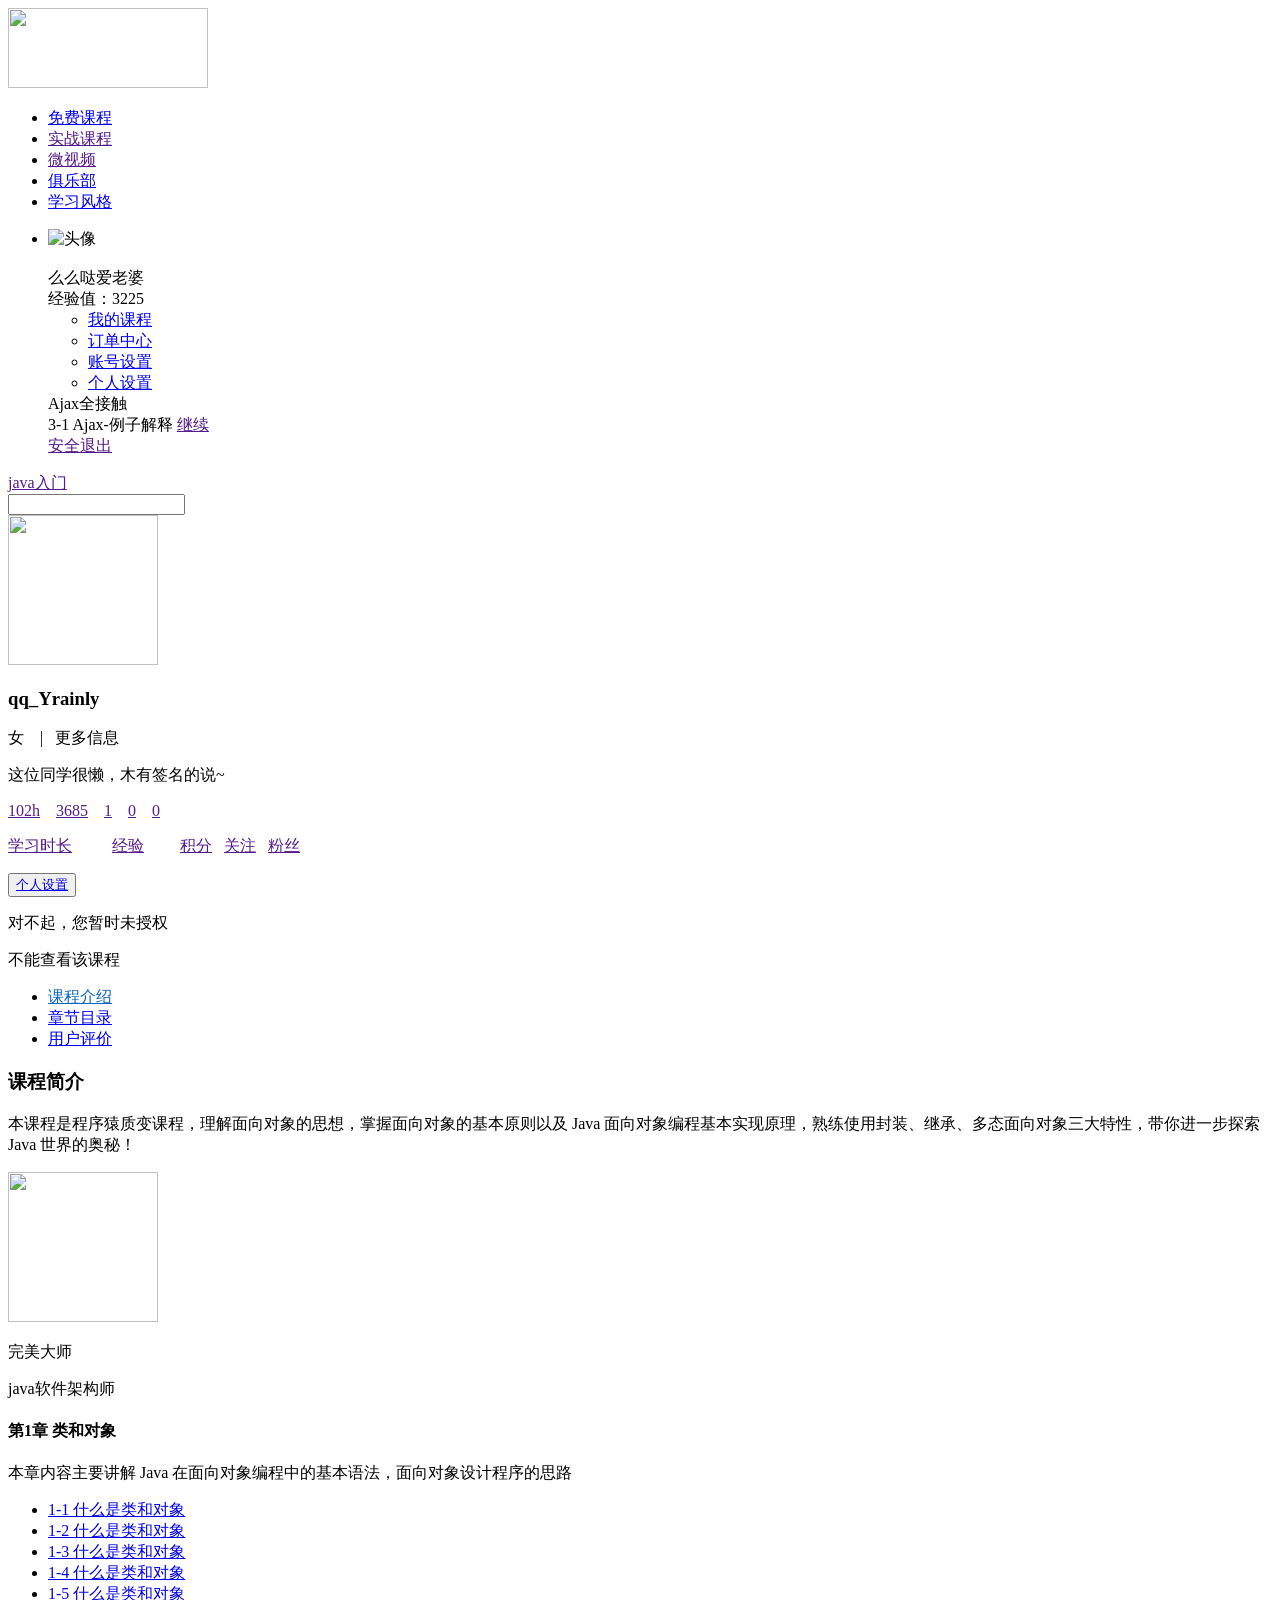
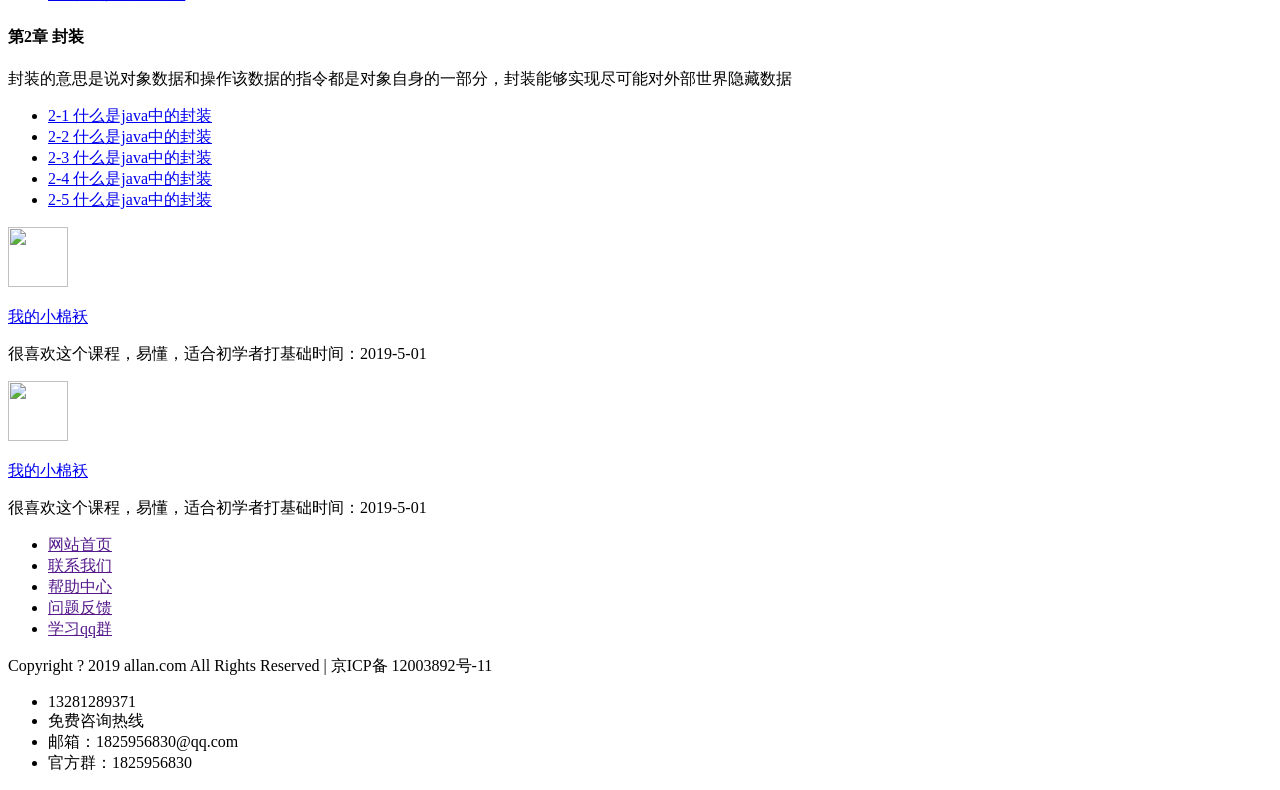
==== src/main/resources/templates/authorize.html @ 1382cc52 "Initial commit" ====
<!DOCTYPE html>
<html lang="en">
<head>
    <meta charset="UTF-8">
    <meta name="viewport" content="width=device-width, initial-scale=1.0">
    <meta http-equiv="X-UA-Compatible" content="ie=edge">
    <title>Document</title>
    <link rel="stylesheet" href="../css/authorize.css">
    <link rel="stylesheet" href="../bootstrap-3.3.7-dist/css/bootstrap.min.css">
    <script src="../jquery-3.3.1/jquery-3.3.1.min.js"></script>
    <script src="../bootstrap-3.3.7-dist/js/bootstrap.min.js"></script>
</head>
<body>
    <div class="contain">
        <!-- 顶部区域 -->
        <!-- header -->
        <div class="header">
            <div class="header-container">
                <!-- logo -->
                <div class="header-container-item1">
                    <img src="../images/login/logo.png" alt="" width="200px" height="80px">
                </div>
                <!-- 导航栏 -->
                <div class="header-container-item2">
                    <ul class="navigation-bar">
                        <li><a href="../index.html" class="navigation-bar-link">免费课程</a></li>
                        <li><a href="" class="navigation-bar-link">实战课程</a></li>
                        <li><a href="" class="navigation-bar-link">微视频</a></li>
                        <li><a href="./study-club.html" class="navigation-bar-link">俱乐部</a></li>
                        <li><a href="./study-type.html" class="navigation-bar-link">学习风格</a></li>
                    </ul>
                </div>
                <!-- 登录 -->
                <div class="header-container-item3">
                    <ul class="login-item">
                        <li class="login-item-li">
                            <img src="../images/item1.jpg" alt="头像" class="head-portrait">
                            <!-- 已登陆后显示的框 -->
                            <div class="login-in">
                                <div class="login-in-item1">
                                    <!-- 头像 -->
                                    <div class="login-in-item1-img">
                                        <img src="../images/item1.jpg" alt="" class="login-in-img">
                                    </div>
                                    <!-- 网名 -->
                                    <div class="login-in-item1-info">
                                        <div class="item1-info-title">
                                            <label>么么哒爱老婆</label>
                                        </div>
                                        <div class="item1-info-experience">
                                            <span>经验值：3225</span>
                                        </div>
                                    </div>
                                </div>
                                <div class="login-in-item2">
                                    <ul class="login-in-item2-center">
                                        <li><a href="./own-home.html"><i class="fa fa-address-book" aria-hidden="true"></i>我的课程</a></li>
                                        <li><a href="./own-home.html"><i class="fa fa-bars" aria-hidden="true"></i>订单中心</a></li>
                                        <li><a href="./own-info.html"><i class="fa fa-cog" aria-hidden="true"></i>账号设置</a></li>
                                        <li><a href="./account-management.html"><i class="fa fa-user" aria-hidden="true"></i>个人设置</a></li>
                                    </ul>
                                </div>
                                <!-- 观看历史 -->
                                <div class="login-in-item3">
                                    <div class="login-in-item3-title"><i class="fa fa-history" aria-hidden="true"></i>Ajax全接触</div>
                                    <div class="login-in-item3-section">
                                        <span class="item3-section-float-left">3-1 Ajax-例子解释</span>
                                        <span class="item3-section-float-right"><a href="">继续</a></span>
                                    </div>
                                </div>
                                <div class="login-in-item4">
                                    <a href="">安全退出</a>
                                </div>
                            </div>
                        </li>
                    </ul>
                    <script>
                        $(document).ready(function(){
                            // 鼠标移到头像上显示信息框
                            $(".login-item-li").hover(function(){
                                $(".login-in").css("display","block");
                                },function(){
                                    $(".login-in").css("display","none");
                            });
                            $(".login-in").hover(function(){
                                $(".login-in").css("display","block");
                                },function(){
                                    $(".login-in").css("display","none");
                            });
                        });
                    </script>
                </div>
                <!-- 搜索框 -->
                <div class="header-container-item4">
                    <!-- 搜索标签 -->
                    <div class="search-tags">
                        <a href="">java入门</a>
                    </div>
                    <!-- 搜索框 -->
                    <div class="search-box">
                        <input type="text">
                    </div>
                    <!-- 搜索按钮 -->
                    <div class="search-buttn">
                        <i class="glyphicon glyphicon-search"></i>
                    </div>
                </div>
            </div>
        </div>
        <!-- 用户个人信息区域 -->
        <div class="userinfo">
            <div class="userinfo-content">
                <div class="userinfo-content-left">
                    <div class="userinfo-content-left-img">
                        <img src="../images/item1.jpg" alt="" width="150px" height="150px">
                    </div>
                    <div class="userinfo-content-left-text">
                        <h3>qq_Yrainly</h3>
                        <p><span class="girl">女</span> &nbsp;&nbsp;&nbsp;|&nbsp;&nbsp; <span class="caret"></span><span data-toggle="collapse" data-target="#demo" style="cursor: pointer;">更多信息</span></p>
                        <div id="demo" class="collapse in">
                            <p class="signature">这位同学很懒，木有签名的说~</p>
                        </div>
                    </div>
                </div>
                <div class="userinfo-content-right">
                    <div class="userinfo-content-right-item1">
                        <p class="number">
                            <a href="">102h</a> &nbsp;&nbsp;
                            <a href="">3685</a> &nbsp;&nbsp;
                            <a href="">1</a> &nbsp;&nbsp;
                            <a href="">0</a> &nbsp;&nbsp;
                            <a href="">0</a> &nbsp;&nbsp;
                        </p>
                        <p class="text">
                            <a href="" title="学习时长102小时43分">学习时长</a> &nbsp;&nbsp;&nbsp;&nbsp;&nbsp;&nbsp;&nbsp;&nbsp;
                            <a href="">经验</a> &nbsp;&nbsp;&nbsp;&nbsp;&nbsp;&nbsp;&nbsp;
                            <a href="">积分</a> &nbsp;
                            <a href="">关注</a> &nbsp;
                            <a href="">粉丝</a> &nbsp;
                        </p>
                    </div>
                    <div class="userinfo-content-right-item2">
                        <button class="glyphicon glyphicon-asterisk" style="color:#D3D3D3;"><a href="./account-management.html">个人设置</a></button>
                    </div>
                </div>
            </div>
        </div>
        <!-- 内容区域 -->
        <div class="content">
            <!-- 授权提示 -->
            <div class="content-item1">
                <div class="content-item1-tips">
                    <p class="tips-state">对不起，您暂时未授权</p>
                    <p class="see-courses">不能查看该课程</p>
                </div>
            </div>
            <!-- 选项卡目录 -->
            <div class="content-item2" id="one">
                <div class="content-item2-top">
                    <ul class="menu" id="click">
                        <li class="active">
                            <a href="javascript:;" style="color:#0B66C1;">课程介绍</a>
                        </li>  
                        <li>
                            <a href="javascript:;">章节目录</a>
                        </li>
                        <li>
                            <a href="javascript:;">用户评价</a>
                        </li>
                    </ul>
                </div>
                <!-- 选项卡内容1 -->
                <div class="content-item2-middle" style="display:block;">
                    <div class="content-item2-middle-item">
                        <div class="content-item2-middle-item-left">
                            <div class="content-item2-middle-item-left-text">
                                <h3>课程简介</h3>
                                <p>本课程是程序猿质变课程，理解面向对象的思想，掌握面向对象的基本原则以及 Java 面向对象编程基本实现原理，熟练使用封装、继承、多态面向对象三大特性，带你进一步探索 Java 世界的奥秘！</p>
                            </div>
                        </div>
                        <div class="content-item2-middle-item-right">
                            <div class="content-item2-middle-item-right-img">
                                <img src="../images/authorize/2.png" alt="" width="150px" height="150px">
                                <p>完美大师</p>
                                <p>java软件架构师</p>
                            </div>
                        </div>
                    </div>
                </div>
                <!-- 选项卡内容2 -->
                <div class="content-item2-middle">
                    <div class="content-item2-middle-item2">
                        <div class="content-item2-middle-item2-header">
                            <h4>第1章 类和对象</h4>
                            <p>本章内容主要讲解 Java 在面向对象编程中的基本语法，面向对象设计程序的思路</p>
                        </div>
                        <div class="content-item2-middle-item2-center">
                            <ul class="part-item">
                                <li><a href="javascript:;" class="test"><span class="glyphicon glyphicon-play-circle"> </span> 1-1 什么是类和对象</a></li>
                                <li><a href="javascript:;" class="test"><span class="glyphicon glyphicon-play-circle"> </span> 1-2 什么是类和对象</a></li>
                                <li><a href="javascript:;" class="test"><span class="glyphicon glyphicon-play-circle"> </span> 1-3 什么是类和对象</a></li>
                                <li><a href="javascript:;" class="test"><span class="glyphicon glyphicon-play-circle"> </span> 1-4 什么是类和对象</a></li>
                                <li><a href="javascript:;" class="test"><span class="glyphicon glyphicon-play-circle"> </span> 1-5 什么是类和对象</a></li>
                            </ul>
                        </div>
                    </div>
                    <div class="content-item2-middle-item2">
                        <div class="content-item2-middle-item2-header">
                            <h4>第2章 封装</h4>
                            <p>封装的意思是说对象数据和操作该数据的指令都是对象自身的一部分，封装能够实现尽可能对外部世界隐藏数据</p>
                        </div>
                        <div class="content-item2-middle-item2-center">
                            <ul class="part-item">
                                <li><a href="javascript:;" class="test"><span class="glyphicon glyphicon-play-circle"> </span> 2-1 什么是java中的封装</a></li>
                                <li><a href="javascript:;" class="test"><span class="glyphicon glyphicon-play-circle"> </span> 2-2 什么是java中的封装</a></li>
                                <li><a href="javascript:;" class="test"><span class="glyphicon glyphicon-play-circle"> </span> 2-3 什么是java中的封装</a></li>
                                <li><a href="javascript:;" class="test"><span class="glyphicon glyphicon-play-circle"> </span> 2-4 什么是java中的封装</a></li>
                                <li><a href="javascript:;" class="test"><span class="glyphicon glyphicon-play-circle"> </span> 2-5 什么是java中的封装</a></li>
                            </ul>
                        </div>
                    </div>
                </div>
                <!-- 选项卡内容3 -->
                <div class="content-item2-middle">
                    <div class="content-item2-middle-item3">
                        <div class="content-item2-middle-item3-img">
                            <img src="../images/own-home/icon.png" alt="" width="60px" height="60px">
                        </div>
                        <div class="content-item2-middle-item3-text">
                            <p><a href="javascript:;">我的小棉袄</a></p>
                            <p>很喜欢这个课程，易懂，适合初学者打基础<span>时间：2019-5-01</span></p>
                        </div>
                    </div>
                    <div class="content-item2-middle-item3">
                        <div class="content-item2-middle-item3-img">
                            <img src="../images/own-home/icon.png" alt="" width="60px" height="60px">
                        </div>
                        <div class="content-item2-middle-item3-text">
                            <p><a href="javascript:;">我的小棉袄</a></p>
                            <p>很喜欢这个课程，易懂，适合初学者打基础<span>时间：2019-5-01</span></p>
                        </div>
                    </div>
                </div>
            </div>
            <!-- footer -->
            <div class="footer">
                <div class="footer-container">
                    <!-- 底部第一块内容区 -->
                    <div class="footer-container-item1">
                        <div class="footer-container-item1-link">
                            <ul class="footer-link-ul">
                                <li><a href="">网站首页</a></li>
                                <li><a href="">联系我们</a></li>
                                <li><a href="">帮助中心</a></li>
                                <li><a href="">问题反馈</a></li>
                                <li><a href="">学习qq群</a></li>
                            </ul>
                        </div>
                        <div class="footer-container-item1-copyright">
                            <p>Copyright ? 2019 allan.com All Rights Reserved | 京ICP备 12003892号-11 </p>
                        </div>
                    </div>
                    <!-- 底部第二块内容区 -->
                    <div class="footer-container-item2">
                        <ul>
                            <li class="footer-item2-contact-phone">13281289371</li>
                            <li class="footer-item2-contact-other">免费咨询热线</li>
                            <li class="footer-item2-contact-other">邮箱：1825956830@qq.com</li>
                            <li class="footer-item2-contact-other">官方群：1825956830</li>
                        </ul>
                    </div>
                </div>
            </div>
        </div>
        </div>
        

    <script>
        function selectChoose(idName1,tagName,idName2,claName1,claName2) {
            var oDiv=document.getElementById(idName1);
            var aTag=oDiv.getElementsByTagName(tagName);
            var oDiv2=document.getElementById(idName2);
            var aClass=oDiv2.getElementsByClassName(claName1);
            for(var i=0;i<aTag.length;i++){
                aTag[i].index=i;
                aTag[i].onclick=function (){
                    for(var i=0;i<aTag.length;i++){
                        aTag[i].className="";
                        aClass[i].style.display="none";
                        aTag[i].getElementsByTagName("a")[0].style.color="grey";
                    }
                    this.className=claName2;
                    this.getElementsByTagName("a")[0].style.color="#0B66C1";
                    aClass[this.index].style.display="block";
                }
            }
        }
        selectChoose("click","li","one","content-item2-middle","active");
    </script>
</body>
</html>
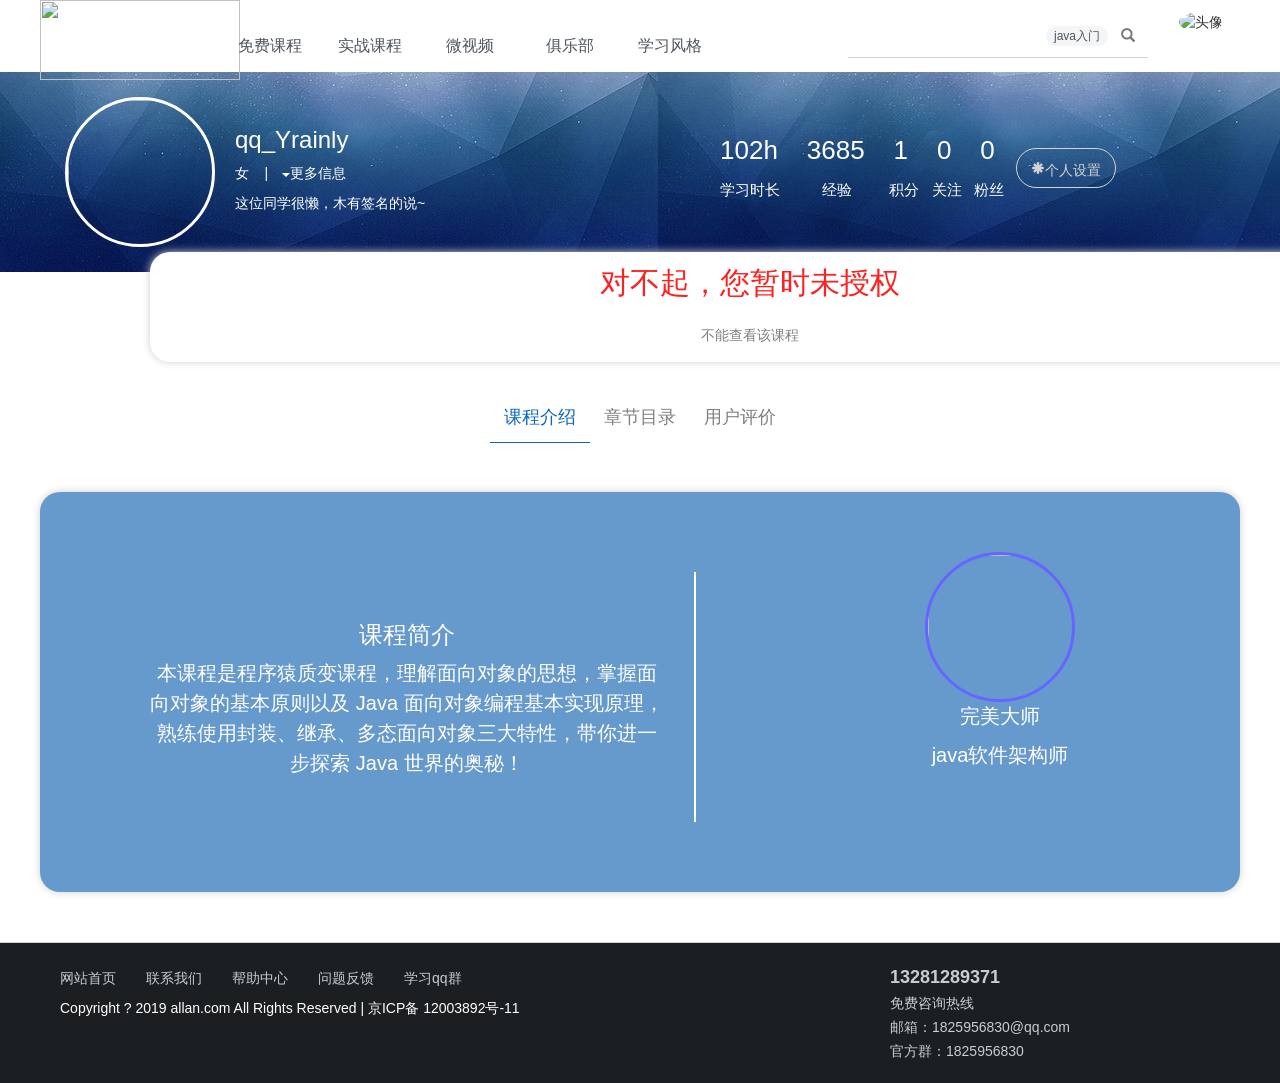
==== commit 54131732: "yhy" ====
--- a/src/main/resources/templates/authorize.html
+++ b/src/main/resources/templates/authorize.html
@@ -5,10 +5,10 @@
     <meta name="viewport" content="width=device-width, initial-scale=1.0">
     <meta http-equiv="X-UA-Compatible" content="ie=edge">
     <title>Document</title>
-    <link rel="stylesheet" href="../css/authorize.css">
-    <link rel="stylesheet" href="../bootstrap-3.3.7-dist/css/bootstrap.min.css">
-    <script src="../jquery-3.3.1/jquery-3.3.1.min.js"></script>
-    <script src="../bootstrap-3.3.7-dist/js/bootstrap.min.js"></script>
+    <link rel="stylesheet" href="../static/css/authorize.css">
+    <link rel="stylesheet" href="../static/bootstrap-3.3.7-dist/css/bootstrap.min.css">
+    <script src="../static/jquery-3.3.1/jquery-3.3.1.min.js"></script>
+    <script src="../static/bootstrap-3.3.7-dist/js/bootstrap.min.js"></script>
 </head>
 <body>
     <div class="contain">
--- a/src/main/resources/static/css/authorize.css
+++ b/src/main/resources/static/css/authorize.css
@@ -0,0 +1,673 @@
+/* 授权页面 */
+/* 去除浏览器自带的边距 */
+*{
+    margin: 0;
+    padding: 0;
+}
+li{
+    list-style: none;
+}
+/* 设置页面字体大小以及类型 */
+body{
+    font: normal 100% Helvetica,Arial,sans-serif;
+}
+html{
+    font-size: 16px;
+}
+/* 设置主容器大小 */
+.contain{
+    width: 100%;
+    height: auto;
+    margin:0 auto;
+}
+/* 顶部区域样式 */
+/* 头部 */
+.header{
+    width: 100%;
+    height: 72px;
+    position: relative;
+    z-index: 1;
+    margin: 0 auto;
+}
+/* 导航栏 */
+.header-container{
+    width: 1200px;
+    height: 100%;
+    margin:0 auto;
+}
+/* logo */
+.header-container-item1{
+    width: 180px;
+    height: 72px;
+    float: left;
+}
+/* 导航栏 */
+.header-container-item2{
+    width: auto;
+    height: 100%;
+    float: left;
+}
+/* 登录 */
+.header-container-item3{
+    width: 72px;
+    height: 100%;
+    float: right;
+    position: relative;
+}
+/* 搜索框 */
+.header-container-item4{
+    width: 300px;
+    height: 100%;
+    float: right;
+    position: relative;
+    margin-right: 20px;
+    position: relative;
+}
+/* 导航栏li */
+.navigation-bar{
+    width: auto;
+    height: 52px;
+    margin-top: 20px;
+}
+.navigation-bar>li{
+    float: left;
+    width: 100px;
+    height: 52px;
+    text-align: center;
+    line-height: 52px;
+}
+/* 导航栏链接 */
+.navigation-bar>li>a{
+    display: inline-block;
+    font-size: 16px;
+    color: #4e555d;
+    font-weight: 400;
+    transition: background-color 0.2s linear;
+}
+/* 链接伪类 */
+.navigation-bar>li>a:link,
+.navigation-bar>li>a:visited{
+    text-decoration: none;
+}
+/* 登录部分样式 */
+.login-item{
+    width: 50px;
+    height: 50px;
+    margin:11px auto;
+    position: relative;
+}
+.login-item-li{
+    width: 50px;
+    height: 50px;
+    margin:11px auto;
+    position: relative;
+}
+/* 头像 */
+.head-portrait{
+    width: 100%;
+    height: 100%;
+    border-radius: 50%;
+}
+/* 已登录后的显示框 */
+.login-in{
+    position: absolute;
+    right: -208px;
+    top: 60px;
+    transform: translateX(-50%);
+    width: 220px;
+    min-height: 260px;
+    border: 1px #ccc solid;
+    box-shadow: 1px 1px 5px 0 #ccc;
+    background-color: #ffffff;
+    padding: 25px 25px 15px 25px;
+    z-index: 9999;
+    box-sizing: unset;
+    display: none;
+}
+/* 三角符号 */
+.login-in:after, .login-in:before {
+    display: inline-block;
+    content: '';
+    width: 0;
+    height: 0;
+    position: absolute;
+    right: 80px;
+    top: -16px;
+    border: 8px #ccc solid;
+    border-color: transparent transparent #ccc;
+    transform: translateX(-50%);
+}
+/* 已登录后显示框内容 */
+/* 头像和网名 */
+.login-in-item1{
+    width: 220px;
+    height: 50px;
+}
+.login-in-item1>div{
+    float: left;
+    height: 50px;
+}
+.login-in-item1-img{
+    width: 50px;
+    height: 50px;
+}
+.login-in-item1-info{
+    width: 170px;
+    height: 50px;
+    padding-left: 10px;
+}
+.login-in-img{
+    width: 100%;
+    height: 100%;
+    border-radius: 50%;
+}
+.item1-info-title{
+    width: 160px;
+    height: 25px;
+    line-height: 25px;
+    font-size: 16px;
+}
+.item1-info-experience{
+    width: 160px;
+    height: 25px;
+    line-height: 25px;
+    font-size: 12px;
+    color: #cacace;
+}
+.fa-address-book,.fa-bars,.fa-cog,.fa-user{
+    margin-right: 5px;
+    line-height: 25px;
+}
+/*用户个人中心center  */
+.login-in-item2{
+    width: 220px;
+    height: auto;
+    margin-top: 20px;
+    overflow: hidden;
+}
+.login-in-item2-center>li{
+    float: left;
+    width: 108px;
+    height: 36px;
+    background-color: #F8FAFC;
+    margin-right: 2px;
+    margin-bottom: 2px;
+    line-height: 36px;
+    text-align: center;
+}
+.login-in-item2-center>li>:link,
+.login-in-item2-center>li>a:visited{
+    text-decoration: none;
+    color:#1c1f21;
+}
+.login-in-item2-center>li:hover{
+    background-color: #D9DDE1;
+}
+/* 上次观看记录 */
+.login-in-item3{
+    width: 220px;
+    height: auto;
+    margin-top: 20px;
+    padding-bottom: 10px;
+    overflow: hidden;
+    border-bottom: 1px solid lightgrey;
+}
+.login-in-item3-title{
+    width: 100%;
+    height: 30px;
+    line-height: 30px;
+    font-size: 18px;
+    font-weight: 500;
+}
+.login-in-item3-section{
+    width: 100%;
+    height: 30px;
+    line-height: 30px;
+    font-size: 14px;
+}
+.item3-section-float-left{
+    float: left;
+    padding-left: 28px;
+}
+.item3-section-float-right{
+    float: right;
+}
+.item3-section-float-right>a:link,
+.item3-section-float-right>a:visited{
+    color: #00b43c;
+    text-decoration: none;
+}
+.fa-history{
+    margin-right: 10px;
+}
+/* 安全退出 */
+.login-in-item4{
+    width: 100%;
+    height: 40px;
+    line-height: 40px;
+}
+.login-in-item4>a:link,
+.login-in-item4>a:visited{
+    color: #93999F;
+    text-decoration: none;
+}
+.login-in-item4>a:hover{
+    color: #4d555d;
+}
+/* 搜索标签 */
+.search-tags{
+    z-index: 100;
+    position: absolute;
+    bottom: 24px;
+    right: 40px;
+}
+.search-tags a{
+    color: #4D555D;
+    padding: 3px 8px;
+    background-color: #f3f5f7;
+    border-radius: 12px;
+    font-size: 12px;
+    line-height: 24px;
+    font-weight: 400;
+}
+.search-tags a:link,.search-tags a:visited{
+    text-decoration: none;
+}
+/* 搜索框盒子 */
+.search-box{
+    width: 100%;
+    height: 46px;
+    margin-top:13px;
+}
+input{
+    outline: none;
+    border: 0;
+}
+.search-box input{
+    border-bottom: 1px solid lightgrey;
+    height: 45px;
+    width: 100%;
+}
+/* 搜索按钮 */
+.search-buttn{
+    width: 40px;
+    height: 24px;
+    text-align: center;
+    position: absolute;
+    display: inline-block;
+    right: 0;
+    bottom: 24px;
+    padding: 0 8px;
+    border-radius: 18px;
+    line-height: 24px;
+    color: #757a7e;
+}
+.search-icon{
+    display: block;
+    height: 24px;
+    color: #757a7e;
+    cursor: pointer;
+    font-size: 20px;
+    line-height: 24px;
+    width: 20px;
+}
+/* 用户个人信息区域 */
+.userinfo{
+    width: 100%;
+    height: 200px;
+    background-image: url(../images/own-home/1.jpg);
+}
+.userinfo-content{
+    width: 1200px;
+    height: 200px;
+    margin: 0 auto;
+}
+/* 用户个人信息区域左侧 */
+.userinfo-content-left{
+    width: 50%;
+    float: left;
+    padding: 25px 25px 0px 25px;
+    color: #D1D1D1;
+}
+.userinfo-content-left-img{
+    width: 160px;
+    height: 160px;
+    margin-right: 10px;
+    float: left;
+}
+.userinfo-content-left-img img{
+    border:3px solid #fff;
+    border-radius: 50%;
+}
+.userinfo-content-left-text{
+    margin: 30px;
+    padding-left: 20px;
+}
+.userinfo-content-left-text h3,.girl{
+    color: #fff;
+}
+.userinfo-content-left-text a{
+    color: #fff;
+}
+.userinfo-content-left-text a:hover{
+    color:#fff;
+    text-decoration: none;
+}
+/* 用户个人信息区域右侧 */
+.userinfo-content-right{
+    width: 50%;
+    margin-top: 60px;
+    float: right;
+}
+.userinfo-content-right-item1{
+    float: left;
+    margin-left: 80px;
+}
+.number{
+    font-size: 26px;
+}
+.text{
+    font-size: 15px;
+}
+.userinfo-content-right a{
+    color: #fff;
+}
+.userinfo-content-right a:hover{
+    text-decoration: none;
+    color:#fff;
+}
+.userinfo-content-right-item2{
+    margin-top: 15px;
+}
+.userinfo-content-right-item2 a{
+    color:#D3D3D3;
+}
+.userinfo-content-right-item2 button{
+    padding: 5px;
+    width: 100px;
+    display: inline-block;
+    border:1px solid #D3D3D3;
+    height: 40px;
+    color:#D3D3D3;
+    line-height: 25px;
+    text-align: center;
+    border-radius: 20px;
+}
+.userinfo-content-right-item2 button:hover{
+    border:1px solid #fff;
+    color:#fff;
+}
+button{
+    outline: none;
+    border: 0;
+    background: none;
+}
+/* 内容区域 */
+.content{
+    width: 100%;
+    height: 110px;
+    position: relative;
+}
+/* 授权提示 */
+.content-item1 {
+    margin: 0 auto;
+    width: 1200px;
+    height: 110px;
+}
+.content-item1-tips{
+    margin: 0 auto;
+    width: 1200px;
+    height: 110px;
+    background-color: #fff;
+    border-radius: 20px;
+    box-shadow: #D1D1D1 0px 0px 8px;
+    text-align: center;
+    position: absolute;
+    top:-20px;
+    left: 150px;
+}
+.tips-state{
+    font-size: 30px;
+    color:#FC2222;
+    padding: 10px;
+}
+.see-courses{
+    color:grey;
+}
+/* 选项卡目录 */
+.content-item2 {
+    margin: 0 auto;
+    width: 1200px;
+    height: auto;
+}
+.content-item2-top{
+    width: 300px;
+    margin: 0 auto;
+    height: 60px;
+}
+.menu{
+    width: 300px;
+    height: auto;
+    overflow: hidden;
+}
+.menu li{
+    font-size: 18px;
+    float: left;
+    width: 100px;
+    text-align: center;
+}
+.menu>li>a:link,.menu>li>a:visited{
+    display: block;
+    height: 50px;
+    margin-top: 10px;
+    width: 100%;
+    line-height: 50px;
+    color:grey;
+    text-decoration: none;
+}
+.menu>li>a:hover{
+    color:#0B66C1;
+    text-decoration: none;
+}
+.active{
+    color:#fff;
+    border-bottom: 1.5px solid #0B66C1;
+}
+/* 选项卡内容 */
+.content-item2-middle{
+    display: none;
+    height: auto;
+    margin-top: 50px;
+    margin-bottom: 50px;
+}
+.content-item2-middle a{
+    color:#0B66C1;
+}
+.content-item2-middle a:hover{
+    color:#0B66C1;
+    text-decoration: none;
+}
+/* 选项卡内容1 */
+.content-item2-middle-item{
+    text-align: center;
+    font-size: 20px;
+    width: 100%;
+    height: 400px;
+    background-color: #6699CC;
+    box-shadow: #D1D1D1 0px 0px 8px;
+    border-radius: 20px;
+}
+.content-item2-middle-item-left{
+    width: 60%;
+    height: 100%;
+    position: relative;
+    float: left;
+}
+.content-item2-middle-item-left-text{
+    width: 80%;
+    height: 250px;
+    color:#fff;
+    padding: 30px;
+    line-height: 30px;
+    border-right: 2px solid #fff;
+    position: absolute;
+    top: 80px;
+    left: 80px;
+}
+.content-item2-middle-item-right{
+    width: 40%;
+    height: 100%;
+    float: right;
+    text-align: center;
+}
+.content-item2-middle-item-right-img{
+    margin: 0 auto;
+    color:#fff;
+    padding-top: 60px;
+}
+.content-item2-middle-item-right-img img{
+    border:3px solid #6666FF;
+    border-radius: 50%;
+}
+/* 选项卡内容2 */
+.content-item2-middle-item2{
+    width: 100%;
+    height: auto;
+    background-color: #6699CC;
+    box-shadow: #D1D1D1 0px 0px 8px;
+    border-radius: 20px;
+    padding: 16px;
+    margin-bottom: 20px;
+}
+.content-item2-middle-item2-header h4,p{
+    color: #fff;
+}
+.content-item2-middle-item2-center{
+    padding: 10px;
+}
+.part-item li{
+    font-size: 16px;
+    line-height: 40px;
+}
+.part-item li:hover{
+    background-color: #E6E6FA;
+}
+.part-item li:hover .test{
+    color:#0B66C1;
+}
+.part-item li a:link{
+    color:#fff;
+}
+/* 选项卡内容3 */
+.content-item2-middle-item3{
+    width: 100%;
+    height: auto;
+    background-color: #6699CC;
+    box-shadow: #D1D1D1 0px 0px 8px;
+    border-radius: 20px;
+    padding: 16px;
+    margin-bottom: 20px;
+}
+.content-item2-middle-item3-img{
+    height: 60px;
+    width: 60px;
+    text-align: center;
+    line-height: 60px;
+    float: left;
+}
+.content-item2-middle-item3-text p{
+    padding: 5px;
+}
+.content-item2-middle-item3-text p:first-child{
+    font-size: 13px;
+}
+.content-item2-middle-item3-text p>span{
+    display: block;
+    float: right;
+}
+.content-item2-middle-item3-text a:link{
+    color:#CC0000;
+}
+/* 底部 */
+.footer{
+    width: 100%;
+    height: auto;
+    background-color: #1c1f21;
+    border-top: 1px solid lightgrey;
+    overflow: hidden;
+    position: relative;
+    z-index: 1;
+}
+/* 底部内容区容器 */
+.footer-container{
+    width: 1200px;
+    height: auto;
+    margin:0 auto;
+    overflow: hidden;
+    padding: 20px 0;
+}
+.footer-container>div{
+    float: left;
+    height: 100px;
+}
+/* 底部第一块内容区 */
+.footer-container-item1{
+    width: 70%;
+}
+/* 底部第一块内容区链接 */
+.footer-container-item1-link{
+    width: 100%;
+    height: 30px;
+    line-height: 30px;
+}
+.footer-link-ul{
+    width: 100%;
+    height: 30px;
+    padding-left: 20px;
+}
+.footer-link-ul>li{
+    float: left;
+    width: auto;
+    height: 30px;
+    margin-right: 30px;
+}
+/* 地步第一块内容区链接样式 */
+.footer-link-ul>li>a:link,
+.footer-link-ul>li>a:visited{
+    color: #c8cdd2;
+    text-decoration: none;
+}
+.footer-link-ul>li>a:hover{
+    color: #ffffff;
+}
+/* 第一块内容去版权信息 */
+.footer-container-item1-copyright{
+    width: 100%;
+    height: 30px;
+    line-height: 30px;
+    padding-left: 20px;
+    color: #c8cdd2;
+}
+/* 底部第二块内容区 */
+.footer-container-item2{
+    width: 30%;
+    color: #c8cdd2;
+}
+/* 底部第二块内容区联系我们 */
+.footer-item2-contact-phone{
+    width: 100%;
+    padding-left: 10px;
+    height: 28px;
+    font-size: 18px;
+    font-weight: 550;
+    line-height: 28px;
+}
+.footer-item2-contact-other{
+    width: 100%;
+    height: 24px;
+    line-height: 24px;
+    padding-left: 10px;
+}
+.special{
+    display: none;
+}
